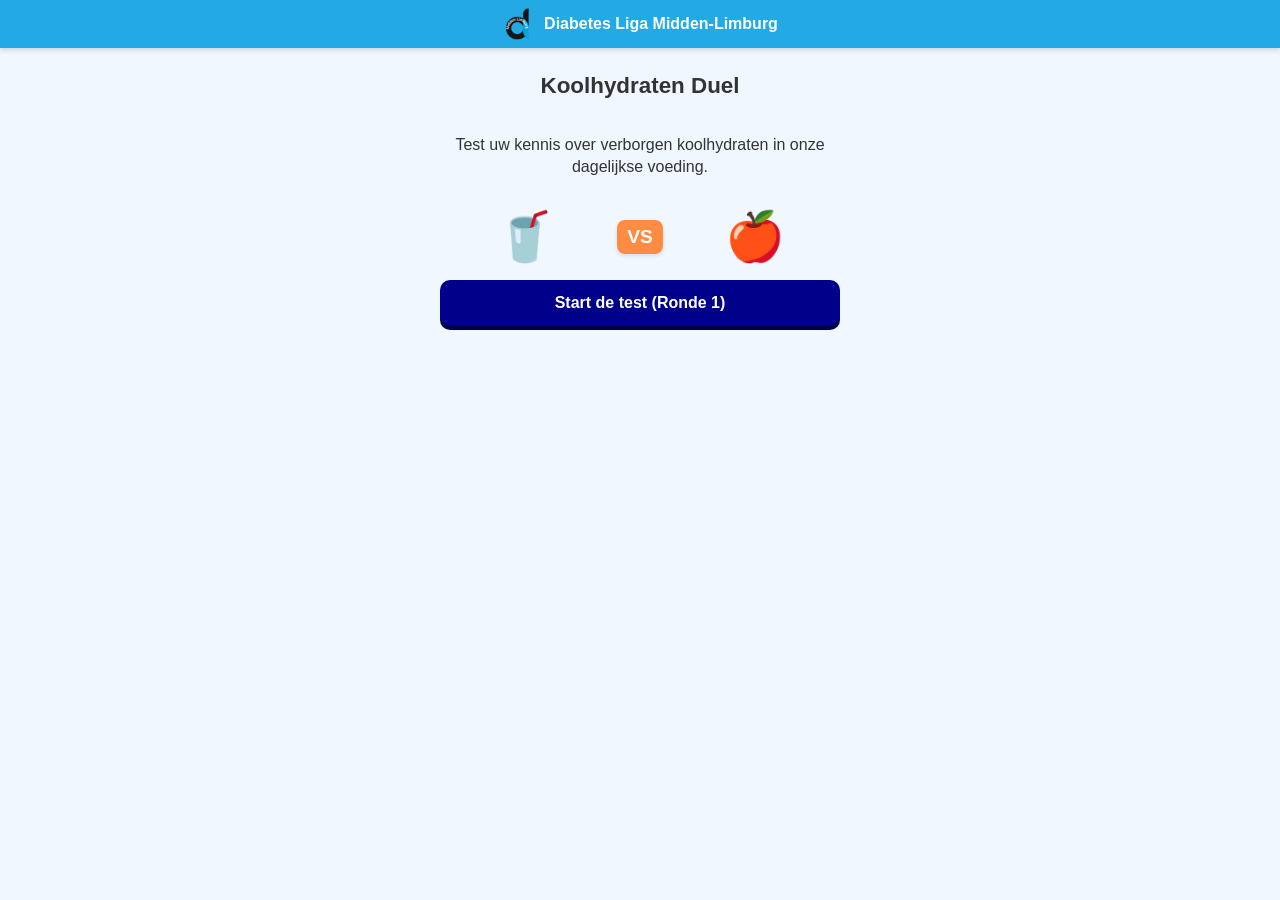
==== carbs_flashcards_.html @ f5c18429 "Add files via upload" ====
<!DOCTYPE html>
<html lang="nl">
<head>
    <meta charset="UTF-8">
    <meta name="viewport" content="width=device-width, initial-scale=1.0, maximum-scale=1.0, user-scalable=no">
    <title>Koolhydraten Duel - Diabetes Liga Midden-Limburg</title>
    <style>
        :root {
            --liga-blauw: #23a9e4;
            --liga-donker: #00008b; 
            --liga-licht: #f0f7ff;
            --wit: #ffffff;
            --grijs: #333;
            --accent: #e91e63;
            --oranje: #ff8c42;
            --succes: #2e7d32;
        }

        * { box-sizing: border-box; -webkit-tap-highlight-color: transparent; }

        body {
            font-family: Arial, Helvetica, sans-serif;
            background-color: var(--liga-licht);
            margin: 0; padding: 0; color: var(--grijs);
            display: flex; flex-direction: column; align-items: center; min-height: 100vh;
            overflow-x: hidden;
        }

        header {
            background-color: var(--liga-blauw);
            width: 100%; padding: 8px 15px; /* Compacter gemaakt */
            box-shadow: 0 2px 5px rgba(0,0,0,0.15);
            display: flex; justify-content: center; align-items: center;
            gap: 10px; position: sticky; top: 0; z-index: 1000;
        }
        .header-logo { width: 32px; height: 32px; object-fit: contain; }
        .header-text { color: var(--wit); font-weight: bold; font-size: 1rem; }

        .container { width: 100%; max-width: 420px; padding: 10px; flex-grow: 1; display: flex; flex-direction: column; }

        .screen { display: none; text-align: center; flex-grow: 1; }
        .screen.active { display: flex; flex-direction: column; }

        .vs-row-fixed {
            display: flex; flex-direction: row; align-items: center; justify-content: center;
            gap: 8px; margin: 15px 0; width: 100%;
        }
        .vs-icon-img { font-size: 3rem; flex: 1; text-align: center; }
        .vs-badge {
            background: var(--oranje); color: white; padding: 6px 10px; border-radius: 8px;
            font-weight: 900; font-size: 1.2rem; box-shadow: 0 2px 4px rgba(0,0,0,0.1);
        }

        .progress { font-size: 0.9rem; font-weight: bold; color: var(--liga-donker); margin-bottom: 4px; }
        .unit-info {
            background: #ffe0b2; color: #873d00; padding: 6px 10px; border-radius: 8px;
            font-size: 0.8rem; margin-bottom: 8px; font-weight: bold; display: inline-block;
        }

        /* Flashcard Hoogte Aangepast naar 440px */
        .card-container { perspective: 1000px; width: 100%; height: 440px; margin: 5px 0; }
        .flashcard { position: relative; width: 100%; height: 100%; transition: transform 0.6s cubic-bezier(0.4, 0, 0.2, 1); transform-style: preserve-3d; }
        .flashcard.flipped { transform: rotateY(180deg); }
        .card-front, .card-back { position: absolute; width: 100%; height: 100%; backface-visibility: hidden; border-radius: 20px; box-shadow: 0 6px 20px rgba(0,0,0,0.1); display: flex; flex-direction: column; padding: 15px; background: var(--wit); }
        
        .card-front { justify-content: flex-start; }
        .instruction-text { font-weight: bold; font-size: 1rem; margin: 5px 0 15px 0; line-height: 1.3; color: var(--liga-donker); }
        .duel-grid { display: grid; grid-template-columns: 1fr 1fr; gap: 12px; width: 100%; }
        .choice-zone { display: flex; flex-direction: column; align-items: center; justify-content: center; padding: 15px 5px; border: 2px solid #eee; border-radius: 12px; cursor: pointer; transition: all 0.2s; background: #fdfdfd; }
        .choice-zone:active { background: var(--liga-licht); border-color: var(--liga-blauw); transform: scale(0.98); }
        .emoji-large { font-size: 3.5rem; margin-bottom: 8px; }
        .name-label { font-weight: bold; font-size: 1rem; color: var(--liga-donker); }

        .card-back { transform: rotateY(180deg); border: 4px solid var(--liga-blauw); justify-content: flex-start; padding-top: 15px; }
        .result-header { font-size: 1.4rem; font-weight: 900; margin-bottom: 8px; }
        .explanation-text { font-size: 0.95rem; line-height: 1.3; color: var(--grijs); margin-bottom: 12px; text-align: left; }

        .sugar-visual { display: flex; justify-content: space-between; background: #f9f9f9; padding: 8px; border-radius: 12px; margin-bottom: 12px; }
        .sugar-column { flex: 1; text-align: center; }
        .cubes-grid { display: grid; grid-template-columns: repeat(5, 13px); gap: 2px; justify-content: center; margin: 6px 0; min-height: 30px; }
        .cube { width: 13px; height: 13px; background: #fff; border: 1px solid #ddd; box-shadow: 1px 1px 0px #ccc; border-radius: 1px; }
        .sugar-count { font-weight: 800; font-size: 0.85rem; color: var(--liga-donker); }
        .gram-label { font-size: 0.8rem; background: #eee; padding: 2px 6px; border-radius: 5px; font-weight: bold; }

        /* Knoppen compacter */
        .btn { background: var(--liga-donker); color: var(--wit); border: none; padding: 14px; border-radius: 10px; font-size: 1rem; font-weight: bold; width: 100%; cursor: pointer; margin-bottom: 10px; box-shadow: 0 4px 0 #000044; }
        .btn:active { transform: translateY(2px); box-shadow: 0 2px 0 #000044; }
        .btn-next { background: var(--succes); box-shadow: 0 4px 0 #1b4d1f; margin-top: auto; }

        .info-box { background: white; padding: 15px; border-radius: 20px; text-align: left; border-top: 6px solid var(--liga-blauw); box-shadow: 0 5px 15px rgba(0,0,0,0.05); }
        .contact-btn { display: flex; align-items: center; gap: 10px; text-decoration: none; color: var(--wit); background: var(--liga-donker); padding: 14px; border-radius: 10px; font-weight: bold; margin-top: 12px; justify-content: center; text-align: center; }
    </style>
</head>
<body>

<header>
    <img src="icon-192x192.png" alt="Logo" class="header-logo">
    <div class="header-text">Diabetes Liga Midden-Limburg</div>
</header>

<div class="container">
    
    <!-- Start Scherm -->
    <div id="start-screen" class="screen active">
        <h2 style="margin-top:15px; font-size: 1.4rem;">Koolhydraten Duel</h2>
        <p style="font-size:1rem; line-height:1.4;">Test uw kennis over verborgen koolhydraten in onze dagelijkse voeding.</p>
        
        <div class="vs-row-fixed">
            <div class="vs-icon-img">🥤</div>
            <div class="vs-badge">VS</div>
            <div class="vs-icon-img">🍎</div>
        </div>

        <button class="btn" onclick="startGroep(1)">Start de test (Ronde 1)</button>
    </div>

    <!-- Game Scherm -->
    <div id="game-screen" class="screen">
        <div class="progress" id="progress">Vraag 1 van 10</div>
        <div class="unit-info">Vergelijking per 100 gram of 100 ml</div>
        <div class="card-container">
            <div class="flashcard" id="main-card">
                <div class="card-front">
                    <div class="instruction-text">Tik op het product met de<br>meeste koolhydraten:</div>
                    <div class="duel-grid">
                        <div class="choice-zone" onclick="makeChoice(0)">
                            <div class="emoji-large" id="emoji0"></div>
                            <div class="name-label" id="name0"></div>
                            <div style="font-size:0.75rem; color:#666; margin-top:4px; font-weight:bold;">per 100g/ml</div>
                        </div>
                        <div class="choice-zone" onclick="makeChoice(1)">
                            <div class="emoji-large" id="emoji1"></div>
                            <div class="name-label" id="name1"></div>
                            <div style="font-size:0.75rem; color:#666; margin-top:4px; font-weight:bold;">per 100g/ml</div>
                        </div>
                    </div>
                </div>
                <div class="card-back">
                    <div id="result-title" class="result-header"></div>
                    <div id="explanation" class="explanation-text"></div>
                    <div class="sugar-visual">
                        <div class="sugar-column">
                            <div id="sugar-name0" style="font-size:0.85rem; font-weight:bold; height:2.2em; display:flex; align-items:center; justify-content:center;"></div>
                            <div id="cubes0" class="cubes-grid"></div>
                            <div id="sugar-count0" class="sugar-count"></div>
                            <div id="gram0" class="gram-label"></div>
                        </div>
                        <div style="align-self:center; font-weight:bold; color:#ccc; margin:0 5px; font-size: 0.7rem;">VS</div>
                        <div class="sugar-column">
                            <div id="sugar-name1" style="font-size:0.85rem; font-weight:bold; height:2.2em; display:flex; align-items:center; justify-content:center;"></div>
                            <div id="cubes1" class="cubes-grid"></div>
                            <div id="sugar-count1" class="sugar-count"></div>
                            <div id="gram1" class="gram-label"></div>
                        </div>
                    </div>
                    <button class="btn btn-next" onclick="nextQuestion()">Volgende vraag</button>
                </div>
            </div>
        </div>
    </div>

    <!-- Milestone Scherm -->
    <div id="milestone-screen" class="screen">
        <h2 id="milestone-title" style="margin-top:20px; font-size: 1.3rem;">Ronde Voltooid!</h2>
        <p id="milestone-msg" style="font-size:1.1rem; margin-bottom:20px;"></p>
        <button id="btn-replay-group" class="btn" style="background:#888; box-shadow: 0 4px 0 #555;">Ronde nog eens doen</button>
        <button id="btn-next-group" class="btn" onclick="startGroep(2)">Volgende ronde</button>
        <button id="btn-stop-duel" class="btn" style="background:var(--liga-blauw); box-shadow: 0 4px 0 #1a7ea7;" onclick="switchScreen('contact-screen')">Stoppen en extra info</button>
    </div>

    <!-- Contact Scherm -->
    <div id="contact-screen" class="screen">
        <h2 style="margin-top:5px; font-size: 1.3rem;">Bedankt!</h2>
        <div class="info-box">
            <p style="font-weight: bold; color: var(--liga-donker); margin-top: 0;">Onze simpele opzoeker voor gsm</p>
            <p style="font-size:0.95rem; line-height:1.4; margin-bottom: 10px;">
                Dit spel was een test. Wilt u ook onze simpele <strong>Koolhydraten-app</strong> voor op uw gsm ontvangen? <br><br>
                Hiermee kunt u heel eenvoudig van duizenden producten de koolhydraten direct opzoeken.
            </p>
            <p style="font-weight:bold; font-size:0.95rem;">
                Dit hulpmiddel is <span style="color:var(--accent)">volledig GRATIS</span>.
            </p>
            <a href="mailto:midden.limburg@diabetes.be?subject=Aanvraag%20gratis%20Koolhydraten-app&body=Beste%20Diabetes%20Liga%20Midden-Limburg%2C%0A%0AIk%20heb%20het%20Duel%20gespeeld%20en%20heb%20interesse%20in%20de%20gratis%20koolhydraten-app.%20Zouden%20jullie%20mij%20de%20uitleg%20willen%20sturen%20om%20deze%20op%20mijn%20gsm%20te%20plaatsen%3F%0A%0AMet%20vriendelijke%20groeten%2C" class="contact-btn">
                📧 Mail de Diabetes Liga
            </a>
            <hr style="border:0; border-top:1px solid #eee; margin: 10px 0;">
            <a href="https://www.dlml.be" target="_blank" style="color:var(--liga-blauw); font-weight:bold; text-decoration:none; display:block; text-align:center; font-size: 0.9rem;">🌐 Bezoek onze website www.dlml.be</a>
        </div>
        <button class="btn" style="margin-top:15px;" onclick="location.reload()">Terug naar het spel</button>
    </div>
</div>

<script>
    // Database (Basis)
    const groep1 = [
        { items: [{n:"Appelsap", c:11, e:"🧃"}, {n:"Cola", c:10, e:"🥤"}], info: "Vruchtensap bevat vaak evenveel of zelfs meer suikers dan frisdrank per 100ml." },
        { items: [{n:"Banaan", c:20, e:"🍌"}, {n:"Appel", c:12, e:"🍎"}], info: "Fruit is gezond, maar per 100g bevat een banaan bijna dubbel zoveel koolhydraten als een appel." },
        { items: [{n:"Wit brood", c:45, e:"🍞"}, {n:"Volkoren brood", c:40, e:"🍞"}], info: "De vezels in volkoren zorgen voor een tragere bloedsuikerstijging." },
        { items: [{n:"Rijstwafel", c:80, e:"⚪"}, {n:"Volkoren cracker", c:50, e:"🍪"}], info: "Rijstwafels bestaan per 100g bijna volledig uit snelle koolhydraten (zetmeel)." },
        { items: [{n:"Honing", c:80, e:"🍯"}, {n:"Kristalsuiker", c:100, e:"⬡"}], info: "Honing maakt voor je bloedsuiker nauwelijks verschil met gewone suiker." },
        { items: [{n:"Druiven", c:16, e:"🍇"}, {n:"Aardbeien", c:5, e:"🍓"}], info: "Aardbeien en bessen bevatten per 100g erg weinig koolhydraten." },
        { items: [{n:"Ontbijtkoek", c:70, e:"🍰"}, {n:"Cake", c:50, e:"🧁"}], info: "Ontbijtkoek bevat per 100g enorm veel toegevoegde suikers." },
        { items: [{n:"Vruchtenyoghurt", c:13, e:"🍦"}, {n:"Griekse yoghurt", c:4, e:"🥣"}], info: "Yoghurt met een smaakje zit vaak vol met suikersiroop." },
        { items: [{n:"Gedroogd fruit", c:48, e:"🟠"}, {n:"Vers fruit", c:9, e:"🍑"}], info: "Per 100g is gedroogd fruit suikerrijker omdat het vocht verdwenen is." },
        { items: [{n:"Cornflakes", c:80, e:"🥣"}, {n:"Havermout", c:60, e:"🌾"}], info: "Havermout zorgt voor minder hoge pieken dan bewerkte cornflakes." }
    ];

    // Database (Gevorderden)
    const groep2 = [
        { items: [{n:"Ketchup", c:24, e:"🍅"}, {n:"Mayonaise", c:3, e:"🥚"}], info: "Ketchup bestaat voor 25% uit suiker. Mayonaise bevat vrijwel geen suiker." },
        { items: [{n:"Cashewnoten", c:30, e:"🥜"}, {n:"Pinda's", c:12, e:"🥜"}], info: "Let op met cashewnoten; ze bevatten per 100g veel zetmeel." },
        { items: [{n:"Sushi rijst", c:25, e:"🍣"}, {n:"Sashimi vis", c:0, e:"🍱"}], info: "Aan sushirijst wordt suiker en azijn toegevoegd." },
        { items: [{n:"Balsamico", c:15, e:"🍶"}, {n:"Olie/Azijn", c:0, e:"🧪"}], info: "Veel balsamico-dressings zijn eigenlijk suikersiropen." },
        { items: [{n:"Groentechips", c:50, e:"🥕"}, {n:"Aardappelchips", c:50, e:"🥔"}], info: "Per 100g bevatten groentechips vaak evenveel koolhydraten als aardappelchips." },
        { items: [{n:"Tonic", c:9, e:"🍸"}, {n:"Bruiswater", c:0, e:"💧"}], info: "Tonic bevat per 100ml bijna evenveel suiker als cola." },
        { items: [{n:"Zoete aardappel", c:20, e:"🍠"}, {n:"Gewone aardappel", c:17, e:"🥔"}], info: "De zoete aardappel bevat meer natuurlijke suikers dan de gewone variant." },
        { items: [{n:"Granola", c:65, e:"🥣"}, {n:"Muesli", c:55, e:"🌾"}], info: "Granola wordt vaak krokant gebakken met honing of siroop." },
        { items: [{n:"Quinoa", c:21, e:"🥗"}, {n:"Couscous", c:23, e:"🍚"}], info: "Quinoa is vergelijkbaar met couscous qua koolhydraten." },
        { items: [{n:"Smoothie", c:13, e:"🥤"}, {n:"Stuk fruit", c:10, e:"🍎"}], info: "In een smoothie zitten vaak meer suikers en minder vezels dan in los fruit." }
    ];

    let currentGroup = [];
    let currentIndex = 0;
    let score = 0;
    let currentGroupNumber = 1;

    function switchScreen(screenId) {
        document.querySelectorAll('.screen').forEach(s => s.classList.remove('active'));
        document.getElementById(screenId).classList.add('active');
        window.scrollTo(0,0);
    }

    function startGroep(nr) {
        currentGroupNumber = nr;
        currentGroup = nr === 1 ? groep1 : groep2;
        currentIndex = 0; score = 0;
        switchScreen('game-screen');
        showQuestion();
    }

    function showQuestion() {
        const q = currentGroup[currentIndex];
        document.getElementById('main-card').classList.remove('flipped');
        document.getElementById('progress').innerText = `Vraag ${currentIndex + 1} van 10`;
        document.getElementById('name0').innerText = q.items[0].n;
        document.getElementById('emoji0').innerText = q.items[0].e;
        document.getElementById('name1').innerText = q.items[1].n;
        document.getElementById('emoji1').innerText = q.items[1].e;
    }

    function makeChoice(idx) {
        if(document.getElementById('main-card').classList.contains('flipped')) return;
        const q = currentGroup[currentIndex];
        const otherIdx = idx === 0 ? 1 : 0;
        const isCorrect = q.items[idx].c >= q.items[otherIdx].c;
        if(isCorrect) score++;

        document.getElementById('result-title').innerText = isCorrect ? "Goed zo! 🎉" : "Helaas... 💡";
        document.getElementById('result-title').style.color = isCorrect ? "var(--succes)" : "var(--accent)";
        document.getElementById('explanation').innerText = q.info;
        
        renderCubes('cubes0', 'sugar-count0', 'gram0', q.items[0]);
        renderCubes('cubes1', 'sugar-count1', 'gram1', q.items[1]);
        document.getElementById('main-card').classList.add('flipped');
    }

    function renderCubes(cubeId, countId, gramId, item) {
        const container = document.getElementById(cubeId);
        const count = document.getElementById(countId);
        const gram = document.getElementById(gramId);
        container.innerHTML = '';
        const numCubes = Math.round(item.c / 5);
        count.innerText = numCubes + (numCubes === 1 ? " klontje" : " klontjes");
        gram.innerText = item.c + " gram";
        document.getElementById('sugar-name' + cubeId.slice(-1)).innerText = item.n;
        for(let i=0; i < numCubes; i++) {
            const cube = document.createElement('div');
            cube.className = 'cube';
            container.appendChild(cube);
        }
        if(numCubes === 0) container.innerHTML = '<span style="color:#ccc; font-size:0.7rem;">Geen</span>';
    }

    function nextQuestion() {
        currentIndex++;
        if(currentIndex < 10) { showQuestion(); } else { showMilestone(); }
    }

    function showMilestone() {
        switchScreen('milestone-screen');
        const isG1 = currentGroupNumber === 1;
        document.getElementById('milestone-title').innerText = isG1 ? "Ronde 1 voltooid!" : "Ronde 2 voltooid!";
        document.getElementById('milestone-msg').innerText = `U had ${score} van de 10 vragen juist beantwoord.`;
        document.getElementById('btn-replay-group').onclick = function() { startGroep(currentGroupNumber); };
        const nextBtn = document.getElementById('btn-next-group');
        const stopBtn = document.getElementById('btn-stop-duel');
        if(isG1) {
            nextBtn.style.display = 'block';
            stopBtn.style.background = "#666";
        } else {
            nextBtn.style.display = 'none';
            stopBtn.style.background = "var(--liga-blauw)";
        }
    }
</script>
</body>
</html>
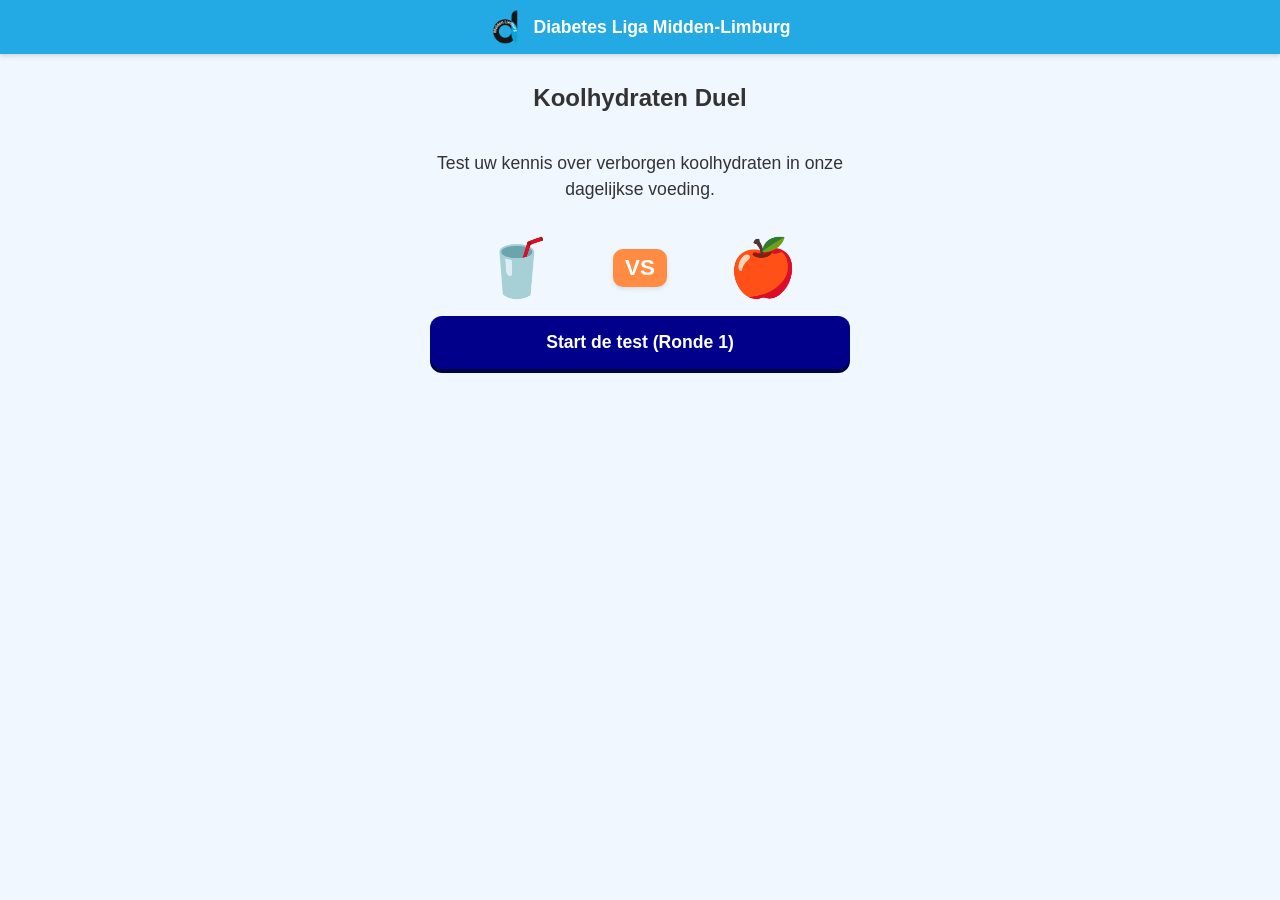
==== commit ef2298f4: "Add files via upload" ====
--- a/carbs_flashcards_.html
+++ b/carbs_flashcards_.html
@@ -28,67 +28,72 @@
 
         header {
             background-color: var(--liga-blauw);
-            width: 100%; padding: 8px 15px; /* Compacter gemaakt */
+            width: 100%; padding: 10px 15px;
             box-shadow: 0 2px 5px rgba(0,0,0,0.15);
             display: flex; justify-content: center; align-items: center;
             gap: 10px; position: sticky; top: 0; z-index: 1000;
         }
-        .header-logo { width: 32px; height: 32px; object-fit: contain; }
-        .header-text { color: var(--wit); font-weight: bold; font-size: 1rem; }
-
-        .container { width: 100%; max-width: 420px; padding: 10px; flex-grow: 1; display: flex; flex-direction: column; }
+        .header-logo { width: 34px; height: 34px; object-fit: contain; }
+        .header-text { color: var(--wit); font-weight: bold; font-size: 1.1rem; }
+
+        .container { width: 100%; max-width: 440px; padding: 10px; flex-grow: 1; display: flex; flex-direction: column; }
 
         .screen { display: none; text-align: center; flex-grow: 1; }
         .screen.active { display: flex; flex-direction: column; }
 
         .vs-row-fixed {
             display: flex; flex-direction: row; align-items: center; justify-content: center;
-            gap: 8px; margin: 15px 0; width: 100%;
-        }
-        .vs-icon-img { font-size: 3rem; flex: 1; text-align: center; }
+            gap: 10px; margin: 15px 0; width: 100%;
+        }
+        .vs-icon-img { font-size: 3.5rem; flex: 1; text-align: center; }
         .vs-badge {
-            background: var(--oranje); color: white; padding: 6px 10px; border-radius: 8px;
-            font-weight: 900; font-size: 1.2rem; box-shadow: 0 2px 4px rgba(0,0,0,0.1);
-        }
-
-        .progress { font-size: 0.9rem; font-weight: bold; color: var(--liga-donker); margin-bottom: 4px; }
+            background: var(--oranje); color: white; padding: 6px 12px; border-radius: 10px;
+            font-weight: 900; font-size: 1.4rem; box-shadow: 0 2px 4px rgba(0,0,0,0.1);
+        }
+
+        .progress { font-size: 0.95rem; font-weight: bold; color: var(--liga-donker); margin-bottom: 5px; }
         .unit-info {
-            background: #ffe0b2; color: #873d00; padding: 6px 10px; border-radius: 8px;
-            font-size: 0.8rem; margin-bottom: 8px; font-weight: bold; display: inline-block;
-        }
-
-        /* Flashcard Hoogte Aangepast naar 440px */
-        .card-container { perspective: 1000px; width: 100%; height: 440px; margin: 5px 0; }
+            background: #ffe0b2; color: #873d00; padding: 6px 12px; border-radius: 8px;
+            font-size: 0.85rem; margin-bottom: 10px; font-weight: bold; display: inline-block;
+        }
+
+        /* Flashcard Hoogte */
+        .card-container { perspective: 1000px; width: 100%; height: 460px; margin: 5px 0; }
         .flashcard { position: relative; width: 100%; height: 100%; transition: transform 0.6s cubic-bezier(0.4, 0, 0.2, 1); transform-style: preserve-3d; }
         .flashcard.flipped { transform: rotateY(180deg); }
         .card-front, .card-back { position: absolute; width: 100%; height: 100%; backface-visibility: hidden; border-radius: 20px; box-shadow: 0 6px 20px rgba(0,0,0,0.1); display: flex; flex-direction: column; padding: 15px; background: var(--wit); }
         
-        .card-front { justify-content: flex-start; }
-        .instruction-text { font-weight: bold; font-size: 1rem; margin: 5px 0 15px 0; line-height: 1.3; color: var(--liga-donker); }
+        .card-front { justify-content: flex-start; border: 4px solid var(--liga-blauw); }
+        .instruction-text { font-weight: bold; font-size: 1.1rem; margin: 5px 0 15px 0; line-height: 1.3; color: var(--liga-donker); }
         .duel-grid { display: grid; grid-template-columns: 1fr 1fr; gap: 12px; width: 100%; }
-        .choice-zone { display: flex; flex-direction: column; align-items: center; justify-content: center; padding: 15px 5px; border: 2px solid #eee; border-radius: 12px; cursor: pointer; transition: all 0.2s; background: #fdfdfd; }
+        .choice-zone { display: flex; flex-direction: column; align-items: center; justify-content: center; padding: 15px 5px; border: 2px solid #eee; border-radius: 15px; cursor: pointer; transition: all 0.2s; background: #fdfdfd; }
         .choice-zone:active { background: var(--liga-licht); border-color: var(--liga-blauw); transform: scale(0.98); }
-        .emoji-large { font-size: 3.5rem; margin-bottom: 8px; }
-        .name-label { font-weight: bold; font-size: 1rem; color: var(--liga-donker); }
-
-        .card-back { transform: rotateY(180deg); border: 4px solid var(--liga-blauw); justify-content: flex-start; padding-top: 15px; }
-        .result-header { font-size: 1.4rem; font-weight: 900; margin-bottom: 8px; }
-        .explanation-text { font-size: 0.95rem; line-height: 1.3; color: var(--grijs); margin-bottom: 12px; text-align: left; }
-
-        .sugar-visual { display: flex; justify-content: space-between; background: #f9f9f9; padding: 8px; border-radius: 12px; margin-bottom: 12px; }
+        .emoji-large { font-size: 4rem; margin-bottom: 8px; }
+        .name-label { font-weight: bold; font-size: 1.1rem; color: var(--liga-donker); }
+
+        /* Achterkant - VERGROTE INFO */
+        .card-back { transform: rotateY(180deg); border: 4px solid var(--liga-blauw); justify-content: flex-start; padding: 12px; }
+        .result-header { font-size: 1.7rem; font-weight: 900; margin-bottom: 8px; }
+        .explanation-text { font-size: 1rem; line-height: 1.3; color: var(--grijs); margin-bottom: 10px; text-align: left; }
+
+        .sugar-visual { display: flex; justify-content: space-between; background: #f6f6f6; padding: 12px 5px; border-radius: 15px; margin-bottom: 12px; }
         .sugar-column { flex: 1; text-align: center; }
-        .cubes-grid { display: grid; grid-template-columns: repeat(5, 13px); gap: 2px; justify-content: center; margin: 6px 0; min-height: 30px; }
-        .cube { width: 13px; height: 13px; background: #fff; border: 1px solid #ddd; box-shadow: 1px 1px 0px #ccc; border-radius: 1px; }
-        .sugar-count { font-weight: 800; font-size: 0.85rem; color: var(--liga-donker); }
-        .gram-label { font-size: 0.8rem; background: #eee; padding: 2px 6px; border-radius: 5px; font-weight: bold; }
-
-        /* Knoppen compacter */
-        .btn { background: var(--liga-donker); color: var(--wit); border: none; padding: 14px; border-radius: 10px; font-size: 1rem; font-weight: bold; width: 100%; cursor: pointer; margin-bottom: 10px; box-shadow: 0 4px 0 #000044; }
+        
+        /* Grotere klontjes */
+        .cubes-grid { display: grid; grid-template-columns: repeat(5, 18px); gap: 3px; justify-content: center; margin: 8px 0; min-height: 40px; }
+        .cube { width: 18px; height: 18px; background: #fff; border: 1px solid #ccc; box-shadow: 1px 1px 0px #bbb; border-radius: 1px; }
+        
+        .sugar-count { font-weight: 900; font-size: 1.05rem; color: var(--liga-donker); margin-top: 5px; }
+        .gram-label { font-size: 0.95rem; background: #e0e0e0; padding: 3px 10px; border-radius: 6px; font-weight: bold; display: inline-block; margin-top: 4px; }
+        .prod-name-back { font-size: 1rem; font-weight: 900; color: #000; height: 2.2em; display: flex; align-items: center; justify-content: center; line-height: 1.1; }
+
+        /* Knoppen */
+        .btn { background: var(--liga-donker); color: var(--wit); border: none; padding: 16px; border-radius: 12px; font-size: 1.1rem; font-weight: bold; width: 100%; cursor: pointer; margin-bottom: 10px; box-shadow: 0 4px 0 #000044; }
         .btn:active { transform: translateY(2px); box-shadow: 0 2px 0 #000044; }
         .btn-next { background: var(--succes); box-shadow: 0 4px 0 #1b4d1f; margin-top: auto; }
 
-        .info-box { background: white; padding: 15px; border-radius: 20px; text-align: left; border-top: 6px solid var(--liga-blauw); box-shadow: 0 5px 15px rgba(0,0,0,0.05); }
-        .contact-btn { display: flex; align-items: center; gap: 10px; text-decoration: none; color: var(--wit); background: var(--liga-donker); padding: 14px; border-radius: 10px; font-weight: bold; margin-top: 12px; justify-content: center; text-align: center; }
+        .info-box { background: white; padding: 20px; border-radius: 20px; text-align: left; border-top: 6px solid var(--liga-blauw); box-shadow: 0 5px 20px rgba(0,0,0,0.05); }
+        .contact-btn { display: flex; align-items: center; gap: 12px; text-decoration: none; color: var(--wit); background: var(--liga-donker); padding: 16px; border-radius: 12px; font-weight: bold; margin-top: 15px; justify-content: center; text-align: center; }
     </style>
 </head>
 <body>
@@ -102,8 +107,8 @@
     
     <!-- Start Scherm -->
     <div id="start-screen" class="screen active">
-        <h2 style="margin-top:15px; font-size: 1.4rem;">Koolhydraten Duel</h2>
-        <p style="font-size:1rem; line-height:1.4;">Test uw kennis over verborgen koolhydraten in onze dagelijkse voeding.</p>
+        <h2 style="margin-top:20px;">Koolhydraten Duel</h2>
+        <p style="font-size:1.1rem; line-height:1.5;">Test uw kennis over verborgen koolhydraten in onze dagelijkse voeding.</p>
         
         <div class="vs-row-fixed">
             <div class="vs-icon-img">🥤</div>
@@ -126,12 +131,12 @@
                         <div class="choice-zone" onclick="makeChoice(0)">
                             <div class="emoji-large" id="emoji0"></div>
                             <div class="name-label" id="name0"></div>
-                            <div style="font-size:0.75rem; color:#666; margin-top:4px; font-weight:bold;">per 100g/ml</div>
+                            <div style="font-size:0.8rem; color:#666; margin-top:5px; font-weight:bold;">per 100g/ml</div>
                         </div>
                         <div class="choice-zone" onclick="makeChoice(1)">
                             <div class="emoji-large" id="emoji1"></div>
                             <div class="name-label" id="name1"></div>
-                            <div style="font-size:0.75rem; color:#666; margin-top:4px; font-weight:bold;">per 100g/ml</div>
+                            <div style="font-size:0.8rem; color:#666; margin-top:5px; font-weight:bold;">per 100g/ml</div>
                         </div>
                     </div>
                 </div>
@@ -140,14 +145,14 @@
                     <div id="explanation" class="explanation-text"></div>
                     <div class="sugar-visual">
                         <div class="sugar-column">
-                            <div id="sugar-name0" style="font-size:0.85rem; font-weight:bold; height:2.2em; display:flex; align-items:center; justify-content:center;"></div>
+                            <div id="sugar-name0" class="prod-name-back"></div>
                             <div id="cubes0" class="cubes-grid"></div>
                             <div id="sugar-count0" class="sugar-count"></div>
                             <div id="gram0" class="gram-label"></div>
                         </div>
-                        <div style="align-self:center; font-weight:bold; color:#ccc; margin:0 5px; font-size: 0.7rem;">VS</div>
+                        <div style="align-self:center; font-weight:bold; color:#bbb; margin:0 2px; font-size: 0.8rem;">VS</div>
                         <div class="sugar-column">
-                            <div id="sugar-name1" style="font-size:0.85rem; font-weight:bold; height:2.2em; display:flex; align-items:center; justify-content:center;"></div>
+                            <div id="sugar-name1" class="prod-name-back"></div>
                             <div id="cubes1" class="cubes-grid"></div>
                             <div id="sugar-count1" class="sugar-count"></div>
                             <div id="gram1" class="gram-label"></div>
@@ -161,62 +166,61 @@
 
     <!-- Milestone Scherm -->
     <div id="milestone-screen" class="screen">
-        <h2 id="milestone-title" style="margin-top:20px; font-size: 1.3rem;">Ronde Voltooid!</h2>
-        <p id="milestone-msg" style="font-size:1.1rem; margin-bottom:20px;"></p>
-        <button id="btn-replay-group" class="btn" style="background:#888; box-shadow: 0 4px 0 #555;">Ronde nog eens doen</button>
+        <h2 id="milestone-title" style="margin-top:30px">Ronde Voltooid!</h2>
+        <p id="milestone-msg" style="font-size:1.2rem; margin-bottom:30px;"></p>
+        <button id="btn-replay-group" class="btn" style="background:#888; box-shadow: 0 4px 0 #555;">Deze ronde nog eens doen</button>
         <button id="btn-next-group" class="btn" onclick="startGroep(2)">Volgende ronde</button>
         <button id="btn-stop-duel" class="btn" style="background:var(--liga-blauw); box-shadow: 0 4px 0 #1a7ea7;" onclick="switchScreen('contact-screen')">Stoppen en extra info</button>
     </div>
 
     <!-- Contact Scherm -->
     <div id="contact-screen" class="screen">
-        <h2 style="margin-top:5px; font-size: 1.3rem;">Bedankt!</h2>
+        <h2 style="margin-top:10px;">Bedankt voor het spelen!</h2>
         <div class="info-box">
-            <p style="font-weight: bold; color: var(--liga-donker); margin-top: 0;">Onze simpele opzoeker voor gsm</p>
-            <p style="font-size:0.95rem; line-height:1.4; margin-bottom: 10px;">
+            <p style="color: var(--liga-donker); font-size: 1.2rem; font-weight: bold; margin-top: 0;">Onze simpele opzoeker voor gsm</p>
+            <p style="font-size:1rem; line-height:1.4;">
                 Dit spel was een test. Wilt u ook onze simpele <strong>Koolhydraten-app</strong> voor op uw gsm ontvangen? <br><br>
                 Hiermee kunt u heel eenvoudig van duizenden producten de koolhydraten direct opzoeken.
             </p>
-            <p style="font-weight:bold; font-size:0.95rem;">
+            <p style="font-weight:bold; font-size:1rem; margin-top:15px;">
                 Dit hulpmiddel is <span style="color:var(--accent)">volledig GRATIS</span>.
             </p>
             <a href="mailto:midden.limburg@diabetes.be?subject=Aanvraag%20gratis%20Koolhydraten-app&body=Beste%20Diabetes%20Liga%20Midden-Limburg%2C%0A%0AIk%20heb%20het%20Duel%20gespeeld%20en%20heb%20interesse%20in%20de%20gratis%20koolhydraten-app.%20Zouden%20jullie%20mij%20de%20uitleg%20willen%20sturen%20om%20deze%20op%20mijn%20gsm%20te%20plaatsen%3F%0A%0AMet%20vriendelijke%20groeten%2C" class="contact-btn">
                 📧 Mail de Diabetes Liga
             </a>
-            <hr style="border:0; border-top:1px solid #eee; margin: 10px 0;">
-            <a href="https://www.dlml.be" target="_blank" style="color:var(--liga-blauw); font-weight:bold; text-decoration:none; display:block; text-align:center; font-size: 0.9rem;">🌐 Bezoek onze website www.dlml.be</a>
+            <hr style="border:0; border-top:1px solid #eee; margin: 15px 0;">
+            <a href="https://www.dlml.be" target="_blank" style="color:var(--liga-blauw); font-weight:bold; text-decoration:none; display:block; text-align:center;">🌐 Bezoek onze website www.dlml.be</a>
         </div>
-        <button class="btn" style="margin-top:15px;" onclick="location.reload()">Terug naar het spel</button>
+        <button class="btn" style="margin-top:20px;" onclick="location.reload()">Terug naar het spel</button>
     </div>
+
 </div>
 
 <script>
-    // Database (Basis)
     const groep1 = [
-        { items: [{n:"Appelsap", c:11, e:"🧃"}, {n:"Cola", c:10, e:"🥤"}], info: "Vruchtensap bevat vaak evenveel of zelfs meer suikers dan frisdrank per 100ml." },
-        { items: [{n:"Banaan", c:20, e:"🍌"}, {n:"Appel", c:12, e:"🍎"}], info: "Fruit is gezond, maar per 100g bevat een banaan bijna dubbel zoveel koolhydraten als een appel." },
-        { items: [{n:"Wit brood", c:45, e:"🍞"}, {n:"Volkoren brood", c:40, e:"🍞"}], info: "De vezels in volkoren zorgen voor een tragere bloedsuikerstijging." },
-        { items: [{n:"Rijstwafel", c:80, e:"⚪"}, {n:"Volkoren cracker", c:50, e:"🍪"}], info: "Rijstwafels bestaan per 100g bijna volledig uit snelle koolhydraten (zetmeel)." },
-        { items: [{n:"Honing", c:80, e:"🍯"}, {n:"Kristalsuiker", c:100, e:"⬡"}], info: "Honing maakt voor je bloedsuiker nauwelijks verschil met gewone suiker." },
-        { items: [{n:"Druiven", c:16, e:"🍇"}, {n:"Aardbeien", c:5, e:"🍓"}], info: "Aardbeien en bessen bevatten per 100g erg weinig koolhydraten." },
-        { items: [{n:"Ontbijtkoek", c:70, e:"🍰"}, {n:"Cake", c:50, e:"🧁"}], info: "Ontbijtkoek bevat per 100g enorm veel toegevoegde suikers." },
-        { items: [{n:"Vruchtenyoghurt", c:13, e:"🍦"}, {n:"Griekse yoghurt", c:4, e:"🥣"}], info: "Yoghurt met een smaakje zit vaak vol met suikersiroop." },
-        { items: [{n:"Gedroogd fruit", c:48, e:"🟠"}, {n:"Vers fruit", c:9, e:"🍑"}], info: "Per 100g is gedroogd fruit suikerrijker omdat het vocht verdwenen is." },
-        { items: [{n:"Cornflakes", c:80, e:"🥣"}, {n:"Havermout", c:60, e:"🌾"}], info: "Havermout zorgt voor minder hoge pieken dan bewerkte cornflakes." }
+        { items: [{n:"Appelsap", c:11, e:"🧃"}, {n:"Cola", c:10, e:"🥤"}], info: "Vruchtensap bevat vaak evenveel of zelfs meer suikers dan frisdrank." },
+        { items: [{n:"Banaan", c:20, e:"🍌"}, {n:"Appel", c:12, e:"🍎"}], info: "Een banaan bevat bijna dubbel zoveel koolhydraten als een appel." },
+        { items: [{n:"Wit brood", c:45, e:"🍞"}, {n:"Volkoren brood", c:40, e:"🍞"}], info: "Volkoren is veel gezonder omdat het de suikers trager afgeeft aan uw lichaam." },
+        { items: [{n:"Rijstwafel", c:80, e:"⚪"}, {n:"Volkoren cracker", c:50, e:"🍪"}], info: "Rijstwafels zijn erg licht, maar ze bestaan bijna volledig uit snelle suikers." },
+        { items: [{n:"Honing", c:80, e:"🍯"}, {n:"Kristalsuiker", c:100, e:"⬡"}], info: "Voor uw lichaam is honing bijna hetzelfde als gewone suiker." },
+        { items: [{n:"Druiven", c:16, e:"🍇"}, {n:"Aardbeien", c:5, e:"🍓"}], info: "Aardbeien en bessen zijn de beste keuze als u op koolhydraten let." },
+        { items: [{n:"Ontbijtkoek", c:70, e:"🍰"}, {n:"Cake", c:50, e:"🧁"}], info: "In ontbijtkoek zit vaak enorm veel suiker, soms zelfs meer dan in cake." },
+        { items: [{n:"Vruchtenyoghurt", c:13, e:"🍦"}, {n:"Griekse yoghurt", c:4, e:"🥣"}], info: "Yoghurt met een smaakje zit vaak vol met verborgen suikers." },
+        { items: [{n:"Gedroogd fruit", c:48, e:"🟠"}, {n:"Vers fruit", c:9, e:"🍑"}], info: "Gedroogd fruit is een echte suikerbom omdat het vocht eruit is." },
+        { items: [{n:"Cornflakes", c:80, e:"🥣"}, {n:"Havermout", c:60, e:"🌾"}], info: "Havermout geeft veel langer energie en minder hoge pieken." }
     ];
 
-    // Database (Gevorderden)
     const groep2 = [
-        { items: [{n:"Ketchup", c:24, e:"🍅"}, {n:"Mayonaise", c:3, e:"🥚"}], info: "Ketchup bestaat voor 25% uit suiker. Mayonaise bevat vrijwel geen suiker." },
-        { items: [{n:"Cashewnoten", c:30, e:"🥜"}, {n:"Pinda's", c:12, e:"🥜"}], info: "Let op met cashewnoten; ze bevatten per 100g veel zetmeel." },
-        { items: [{n:"Sushi rijst", c:25, e:"🍣"}, {n:"Sashimi vis", c:0, e:"🍱"}], info: "Aan sushirijst wordt suiker en azijn toegevoegd." },
-        { items: [{n:"Balsamico", c:15, e:"🍶"}, {n:"Olie/Azijn", c:0, e:"🧪"}], info: "Veel balsamico-dressings zijn eigenlijk suikersiropen." },
-        { items: [{n:"Groentechips", c:50, e:"🥕"}, {n:"Aardappelchips", c:50, e:"🥔"}], info: "Per 100g bevatten groentechips vaak evenveel koolhydraten als aardappelchips." },
-        { items: [{n:"Tonic", c:9, e:"🍸"}, {n:"Bruiswater", c:0, e:"💧"}], info: "Tonic bevat per 100ml bijna evenveel suiker als cola." },
-        { items: [{n:"Zoete aardappel", c:20, e:"🍠"}, {n:"Gewone aardappel", c:17, e:"🥔"}], info: "De zoete aardappel bevat meer natuurlijke suikers dan de gewone variant." },
-        { items: [{n:"Granola", c:65, e:"🥣"}, {n:"Muesli", c:55, e:"🌾"}], info: "Granola wordt vaak krokant gebakken met honing of siroop." },
-        { items: [{n:"Quinoa", c:21, e:"🥗"}, {n:"Couscous", c:23, e:"🍚"}], info: "Quinoa is vergelijkbaar met couscous qua koolhydraten." },
-        { items: [{n:"Smoothie", c:13, e:"🥤"}, {n:"Stuk fruit", c:10, e:"🍎"}], info: "In een smoothie zitten vaak meer suikers en minder vezels dan in los fruit." }
+        { items: [{n:"Ketchup", c:24, e:"🍅"}, {n:"Mayonaise", c:3, e:"🥚"}], info: "Ketchup bestaat voor een kwart uit suiker. In mayonaise zit vrijwel geen suiker." },
+        { items: [{n:"Cashewnoten", c:30, e:"🥜"}, {n:"Pinda's", c:12, e:"🥜"}], info: "Pas op met cashewnoten; zij bevatten veel meer zetmeel dan andere noten." },
+        { items: [{n:"Sushi rijst", c:25, e:"🍣"}, {n:"Sashimi vis", c:0, e:"🍱"}], info: "Sushirijst wordt klaargemaakt met suiker en azijn." },
+        { items: [{n:"Balsamico", c:15, e:"🍶"}, {n:"Olie/Azijn", c:0, e:"🧪"}], info: "Veel kant-en-klare sauzen voor sla bevatten veel suiker." },
+        { items: [{n:"Groentechips", c:50, e:"🥕"}, {n:"Aardappelchips", c:50, e:"🥔"}], info: "Groentechips zijn niet gezonder; ze bevatten evenveel koolhydraten als gewone chips." },
+        { items: [{n:"Tonic", c:9, e:"🍸"}, {n:"Bruiswater", c:0, e:"💧"}], info: "Tonic smaakt bitter, maar er zit bijna evenveel suiker in als in cola." },
+        { items: [{n:"Zoete aardappel", c:20, e:"🍠"}, {n:"Gewone aardappel", c:17, e:"🥔"}], info: "De zoete aardappel bevat meer natuurlijke suikers dan de gewone aardappel." },
+        { items: [{n:"Granola", c:65, e:"🥣"}, {n:"Muesli", c:55, e:"🌾"}], info: "Granola wordt vaak krokant gebakken met suiker of siroop." },
+        { items: [{n:"Quinoa", c:21, e:"🥗"}, {n:"Couscous", c:23, e:"🍚"}], info: "Quinoa is gezond, maar bevat evenveel koolhydraten als pasta of rijst." },
+        { items: [{n:"Smoothie", c:13, e:"🥤"}, {n:"Stuk fruit", c:10, e:"🍎"}], info: "Een smoothie drinkt u te snel op; een los stuk fruit is veel beter voor de suikerspiegel." }
     ];
 
     let currentGroup = [];
@@ -254,11 +258,9 @@
         const otherIdx = idx === 0 ? 1 : 0;
         const isCorrect = q.items[idx].c >= q.items[otherIdx].c;
         if(isCorrect) score++;
-
         document.getElementById('result-title').innerText = isCorrect ? "Goed zo! 🎉" : "Helaas... 💡";
         document.getElementById('result-title').style.color = isCorrect ? "var(--succes)" : "var(--accent)";
         document.getElementById('explanation').innerText = q.info;
-        
         renderCubes('cubes0', 'sugar-count0', 'gram0', q.items[0]);
         renderCubes('cubes1', 'sugar-count1', 'gram1', q.items[1]);
         document.getElementById('main-card').classList.add('flipped');
@@ -278,7 +280,7 @@
             cube.className = 'cube';
             container.appendChild(cube);
         }
-        if(numCubes === 0) container.innerHTML = '<span style="color:#ccc; font-size:0.7rem;">Geen</span>';
+        if(numCubes === 0) container.innerHTML = '<span style="color:#ccc; font-size:0.9rem; font-weight:bold;">Geen</span>';
     }
 
     function nextQuestion() {
@@ -289,7 +291,7 @@
     function showMilestone() {
         switchScreen('milestone-screen');
         const isG1 = currentGroupNumber === 1;
-        document.getElementById('milestone-title').innerText = isG1 ? "Ronde 1 voltooid!" : "Ronde 2 voltooid!";
+        document.getElementById('milestone-title').innerText = isG1 ? "Eerste ronde klaar!" : "Tweede ronde klaar!";
         document.getElementById('milestone-msg').innerText = `U had ${score} van de 10 vragen juist beantwoord.`;
         document.getElementById('btn-replay-group').onclick = function() { startGroep(currentGroupNumber); };
         const nextBtn = document.getElementById('btn-next-group');
